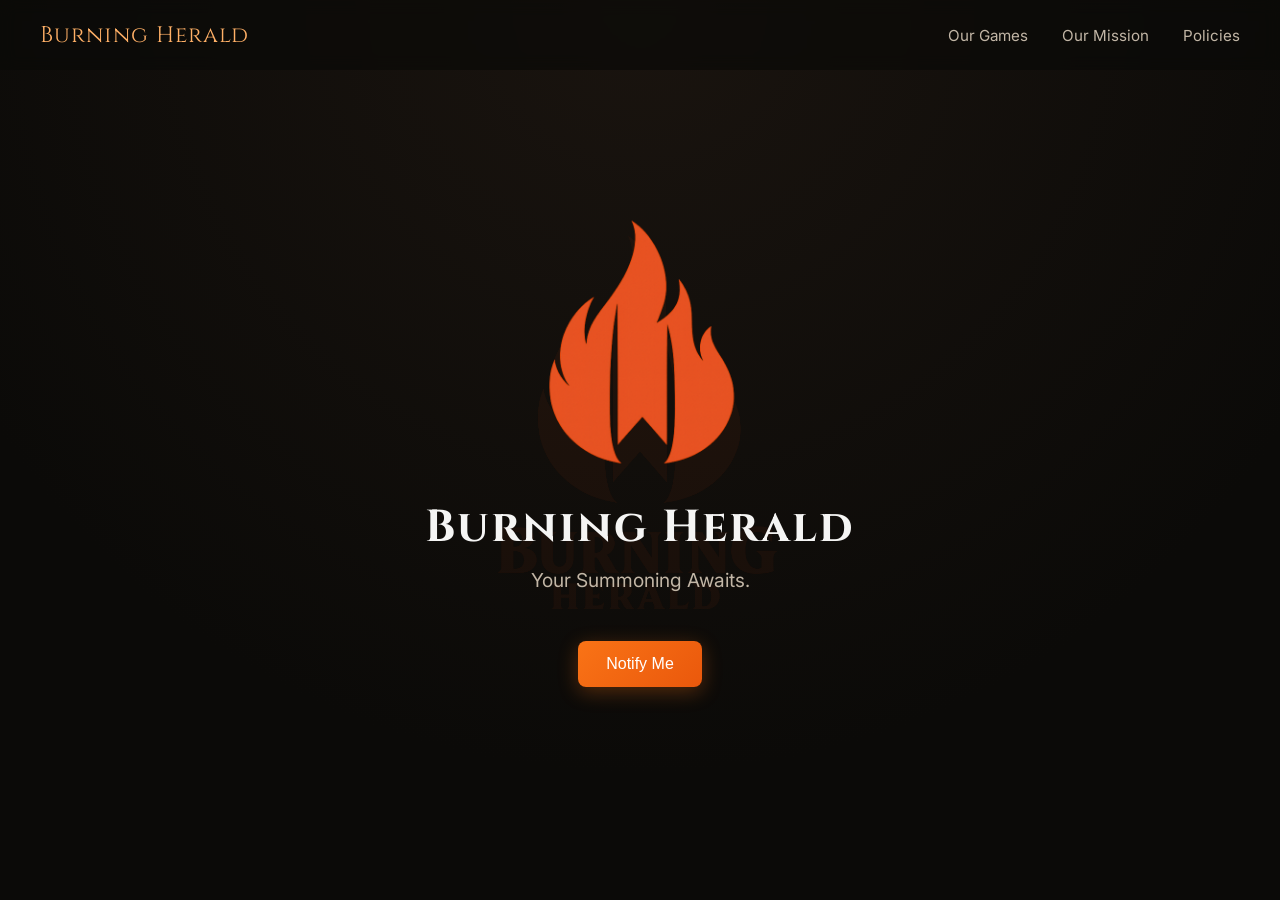
==== index.html @ f41aae8c "Update index.html" ====
<!DOCTYPE html>
<html lang="en">
<head>
  <meta charset="UTF-8">
  <title>Burning Herald</title>
  <meta name="viewport" content="width=device-width, initial-scale=1.0">

  <!-- Google Fonts -->
  <link href="https://fonts.googleapis.com/css2?family=Cinzel:wght@500;700&family=Inter:wght@300;400;600&display=swap" rel="stylesheet">

  <style>
    :root {
      --bg-dark: #0b0a08;
      --bg-sepia: #1a140f;
      --accent: #f97316;
      --accent-soft: #ffb067;
      --text-main: #f5f5f4;
      --text-muted: #c2b6a6;
    }

    * {
      box-sizing: border-box;
    }

    body {
      margin: 0;
      font-family: 'Inter', sans-serif;
      background: radial-gradient(circle at top, #1a140f, #0b0a08 70%);
      color: var(--text-main);
    }

    /* HEADER */
    header {
      position: fixed;
      top: 0;
      width: 100%;
      padding: 20px 40px;
      display: flex;
      justify-content: space-between;
      align-items: center;
      background: rgba(11, 10, 8, 0.7);
      backdrop-filter: blur(8px);
      z-index: 10;
    }

    .brand {
      font-family: 'Cinzel', serif;
      font-size: 1.4rem;
      letter-spacing: 1px;
      color: var(--accent-soft);
    }

    nav a {
      margin-left: 30px;
      text-decoration: none;
      color: var(--text-muted);
      font-size: 0.95rem;
      transition: 0.3s;
    }

    nav a:hover {
      color: var(--accent);
    }

    /* HERO */
    .hero {
      height: 100vh;
      display: flex;
      flex-direction: column;
      justify-content: center;
      align-items: center;
      text-align: center;
      padding: 20px;
      position: relative;
    }

    /* subtle background logo */
    .hero::before {
      content: "";
      position: absolute;
      width: 60%;
      height: 60%;
      background: url('Burning Herald logo design.png') no-repeat center;
      background-size: contain;
      opacity: 0.05;
      z-index: 0;
    }

    .hero-content {
      position: relative;
      z-index: 1;
    }

    .logo {
      width: 260px;
      max-width: 70%;
      margin-bottom: 20px;
    }

    h1 {
      font-family: 'Cinzel', serif;
      font-size: 2.8rem;
      letter-spacing: 2px;
      margin: 0;
    }

    .tagline {
      margin-top: 10px;
      font-size: 1.2rem;
      color: var(--text-muted);
    }

    /* BUTTON */
    .btn {
      margin-top: 30px;
      padding: 14px 28px;
      font-size: 1rem;
      background: linear-gradient(135deg, #f97316, #ea580c);
      border: none;
      color: white;
      border-radius: 8px;
      cursor: pointer;
      transition: 0.3s;
      box-shadow: 0 5px 20px rgba(249, 115, 22, 0.3);
    }

    .btn:hover {
      transform: translateY(-2px);
      box-shadow: 0 8px 25px rgba(249, 115, 22, 0.5);
    }

    /* SECTION PLACEHOLDER */
    section {
      padding: 100px 40px;
      text-align: center;
    }

    section h2 {
      font-family: 'Cinzel', serif;
      margin-bottom: 20px;
    }

    /* MOBILE */
    @media (max-width: 768px) {
      header {
        padding: 15px 20px;
      }

      nav a {
        margin-left: 15px;
        font-size: 0.85rem;
      }

      h1 {
        font-size: 2rem;
      }

      .logo {
        width: 200px;
      }
    }
  </style>
</head>

<body>

  <!-- HEADER -->
  <header>
    <div class="brand">Burning Herald</div>
    <nav>
<a href="/our-games/">Our Games</a>
<a href="/our-mission/">Our Mission</a>
<a href="/policies/">Policies</a>
    </nav>
  </header>

  <!-- HERO -->
  <div class="hero">
    <div class="hero-content">
      <img src="Burning Herald NO NAME.png" alt="Burning Herald Logo" class="logo">
      <h1>Burning Herald</h1>
      <p class="tagline">Your Summoning Awaits.</p>
      <button class="btn">Notify Me</button>
    </div>
  </div>



</body>
</html>
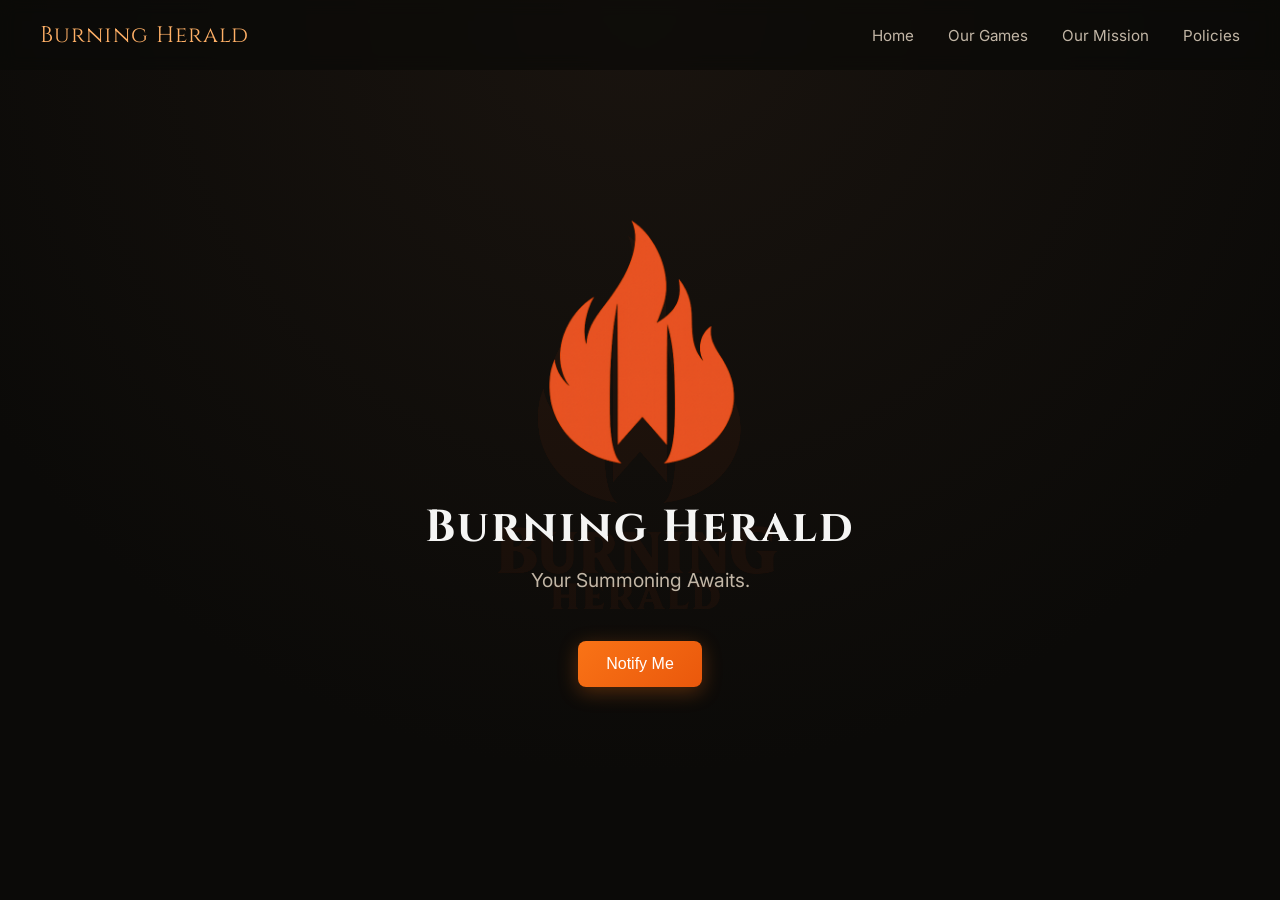
==== commit ffa504ab: "Update index.html" ====
--- a/index.html
+++ b/index.html
@@ -168,9 +168,10 @@
   <header>
     <div class="brand">Burning Herald</div>
     <nav>
-<a href="/our-games/">Our Games</a>
-<a href="/our-mission/">Our Mission</a>
-<a href="/policies/">Policies</a>
+      <a href="index.html">Home</a>
+      <a href="/our-games.html">Our Games</a>
+     <a href="/our-mission.html">Our Mission</a>
+       <a href="/policies.html">Policies</a>
     </nav>
   </header>
 
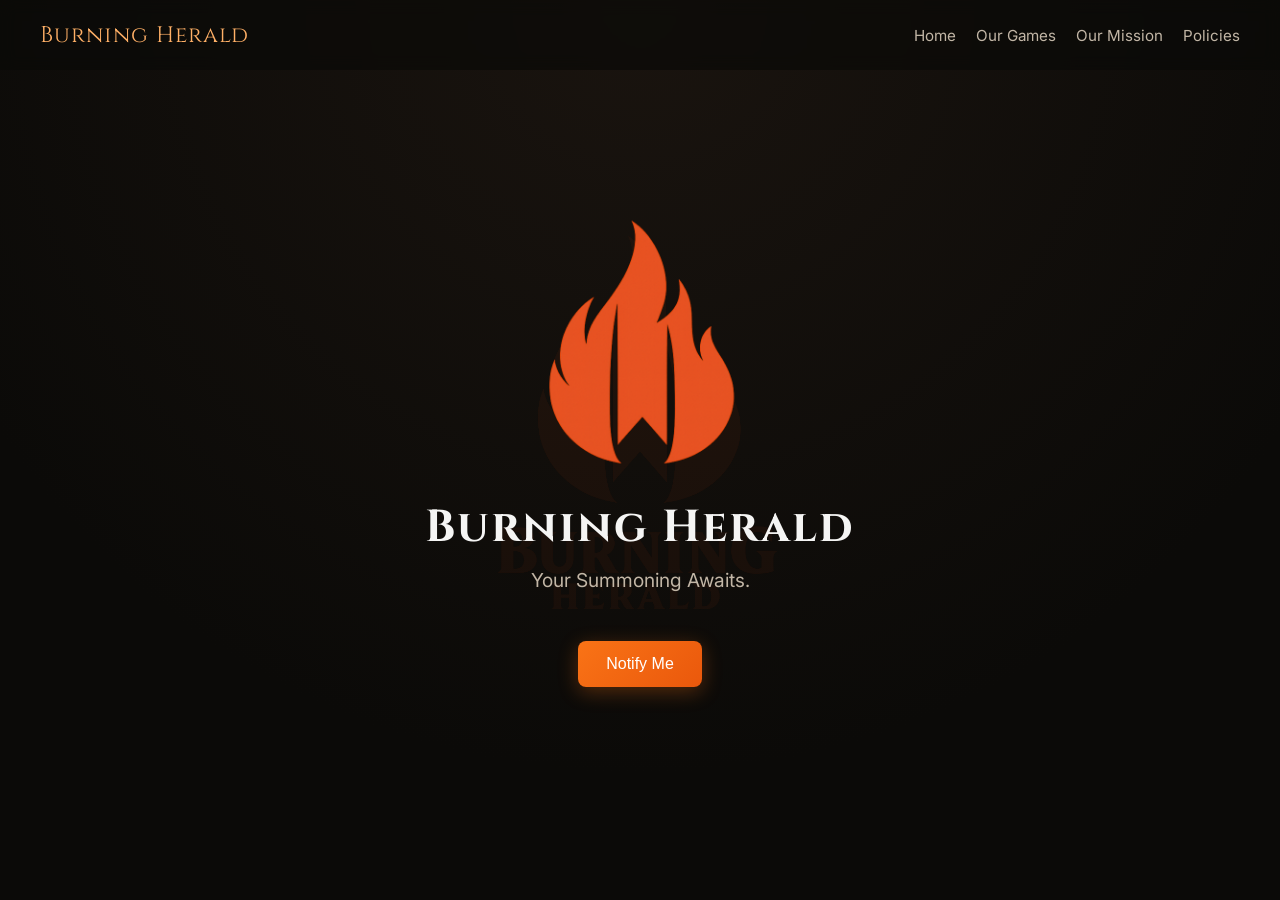
==== commit c816628e: "Update index.html" ====
--- a/index.html
+++ b/index.html
@@ -22,11 +22,19 @@
       box-sizing: border-box;
     }
 
+    html, body {
+      height: 100%;
+    }
+
     body {
       margin: 0;
       font-family: 'Inter', sans-serif;
       background: radial-gradient(circle at top, #1a140f, #0b0a08 70%);
       color: var(--text-main);
+
+      display: flex;
+      flex-direction: column;
+      min-height: 100vh;
     }
 
     /* HEADER */
@@ -41,28 +49,67 @@
       background: rgba(11, 10, 8, 0.7);
       backdrop-filter: blur(8px);
       z-index: 10;
-    }
-
+      box-sizing: border-box;
+    }
+
+    /* BRAND AS HOME BUTTON (ANIMATED) */
     .brand {
       font-family: 'Cinzel', serif;
       font-size: 1.4rem;
       letter-spacing: 1px;
       color: var(--accent-soft);
+      text-decoration: none;
+      white-space: nowrap;
+      transition: transform 0.25s ease, color 0.25s ease, text-shadow 0.25s ease;
+      position: relative;
+    }
+
+    .brand:hover {
+      color: var(--accent);
+      transform: scale(1.05);
+      text-shadow: 0 0 12px rgba(249, 115, 22, 0.35);
+    }
+
+    .brand::after {
+      content: "";
+      position: absolute;
+      left: 0;
+      bottom: -4px;
+      width: 100%;
+      height: 1px;
+      background: var(--accent);
+      transform: scaleX(0);
+      transform-origin: left;
+      transition: transform 0.25s ease;
+      opacity: 0.7;
+    }
+
+    .brand:hover::after {
+      transform: scaleX(1);
+    }
+
+    /* NAV FIX (NO CROPPING) */
+    nav {
+      display: flex;
+      flex-wrap: wrap;
+      justify-content: flex-end;
+      gap: 20px;
+      max-width: 75%;
     }
 
     nav a {
-      margin-left: 30px;
       text-decoration: none;
       color: var(--text-muted);
       font-size: 0.95rem;
-      transition: 0.3s;
+      white-space: nowrap;
+      transition: color 0.3s ease;
     }
 
     nav a:hover {
       color: var(--accent);
     }
 
-    /* HERO */
+    /* HERO (UNCHANGED) */
     .hero {
       height: 100vh;
       display: flex;
@@ -74,7 +121,6 @@
       position: relative;
     }
 
-    /* subtle background logo */
     .hero::before {
       content: "";
       position: absolute;
@@ -110,7 +156,7 @@
       color: var(--text-muted);
     }
 
-    /* BUTTON */
+    /* BUTTON (UNCHANGED) */
     .btn {
       margin-top: 30px;
       padding: 14px 28px;
@@ -129,7 +175,6 @@
       box-shadow: 0 8px 25px rgba(249, 115, 22, 0.5);
     }
 
-    /* SECTION PLACEHOLDER */
     section {
       padding: 100px 40px;
       text-align: center;
@@ -146,8 +191,11 @@
         padding: 15px 20px;
       }
 
+      nav {
+        gap: 12px;
+      }
+
       nav a {
-        margin-left: 15px;
         font-size: 0.85rem;
       }
 
@@ -166,16 +214,17 @@
 
   <!-- HEADER -->
   <header>
-    <div class="brand">Burning Herald</div>
+    <a class="brand" href="/home">Burning Herald</a>
+
     <nav>
-      <a href="index.html">Home</a>
-      <a href="/our-games.html">Our Games</a>
-     <a href="/our-mission.html">Our Mission</a>
-       <a href="/policies.html">Policies</a>
+      <a href="/home">Home</a>
+      <a href="/our-games">Our Games</a>
+      <a href="/our-mission">Our Mission</a>
+      <a href="/our-policies">Policies</a>
     </nav>
   </header>
 
-  <!-- HERO -->
+  <!-- HERO (UNCHANGED CONTENT) -->
   <div class="hero">
     <div class="hero-content">
       <img src="Burning Herald NO NAME.png" alt="Burning Herald Logo" class="logo">
@@ -185,7 +234,5 @@
     </div>
   </div>
 
-
-
 </body>
 </html>
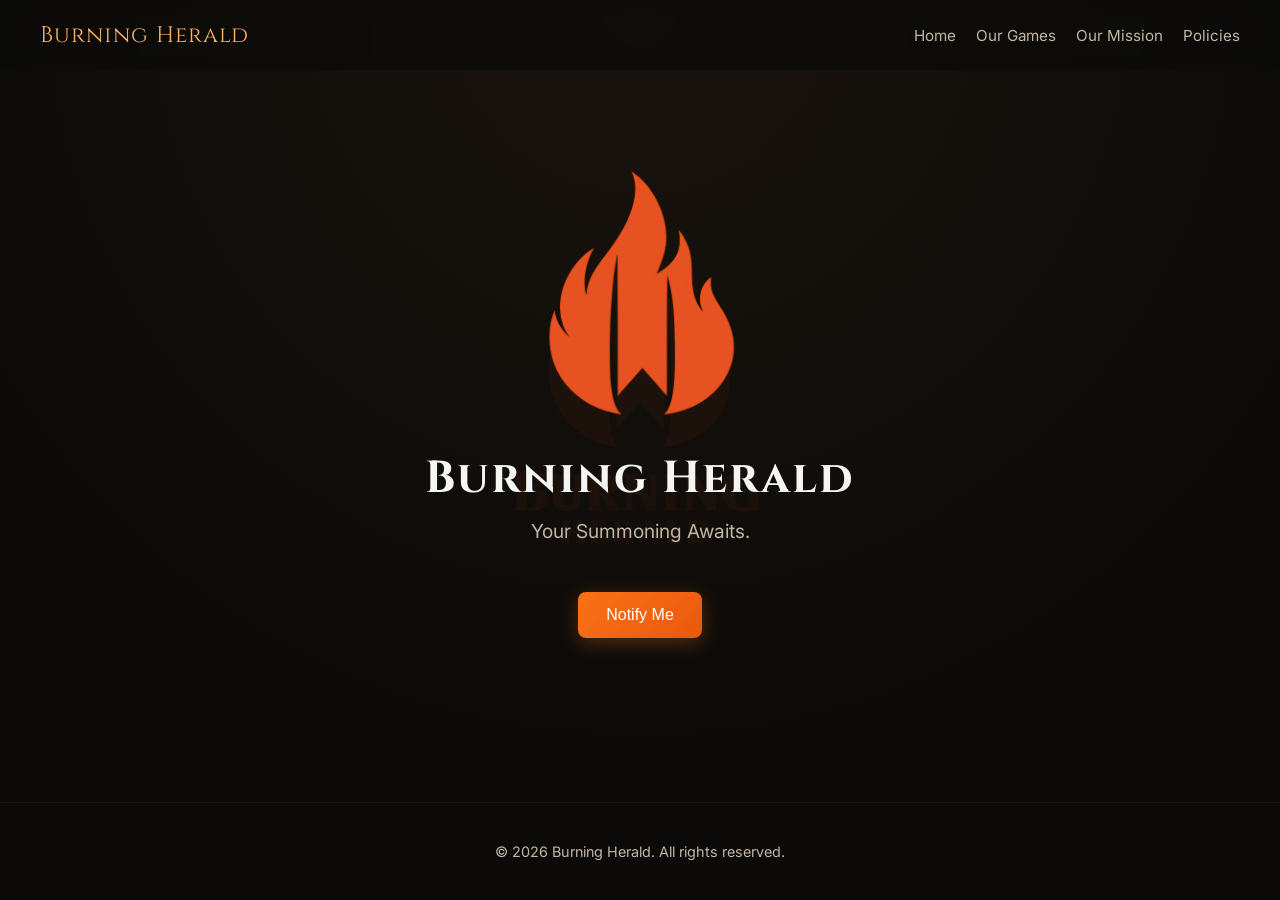
==== commit 61fae777: "Update index.html" ====
--- a/index.html
+++ b/index.html
@@ -109,7 +109,7 @@
       color: var(--accent);
     }
 
-    /* HERO (UNCHANGED) */
+    /* HERO */
     .hero {
       height: 100vh;
       display: flex;
@@ -119,6 +119,7 @@
       text-align: center;
       padding: 20px;
       position: relative;
+      flex: 1;
     }
 
     .hero::before {
@@ -156,7 +157,7 @@
       color: var(--text-muted);
     }
 
-    /* BUTTON (UNCHANGED) */
+    /* BUTTON */
     .btn {
       margin-top: 30px;
       padding: 14px 28px;
@@ -175,14 +176,14 @@
       box-shadow: 0 8px 25px rgba(249, 115, 22, 0.5);
     }
 
-    section {
-      padding: 100px 40px;
+    /* FOOTER */
+    footer {
       text-align: center;
-    }
-
-    section h2 {
-      font-family: 'Cinzel', serif;
-      margin-bottom: 20px;
+      padding: 40px;
+      font-size: 0.9rem;
+      color: var(--text-muted);
+      border-top: 1px solid rgba(255,255,255,0.05);
+      margin-top: auto;
     }
 
     /* MOBILE */
@@ -224,7 +225,7 @@
     </nav>
   </header>
 
-  <!-- HERO (UNCHANGED CONTENT) -->
+  <!-- HERO -->
   <div class="hero">
     <div class="hero-content">
       <img src="Burning Herald NO NAME.png" alt="Burning Herald Logo" class="logo">
@@ -234,5 +235,10 @@
     </div>
   </div>
 
+  <!-- FOOTER -->
+  <footer>
+    © 2026 Burning Herald. All rights reserved.
+  </footer>
+
 </body>
 </html>
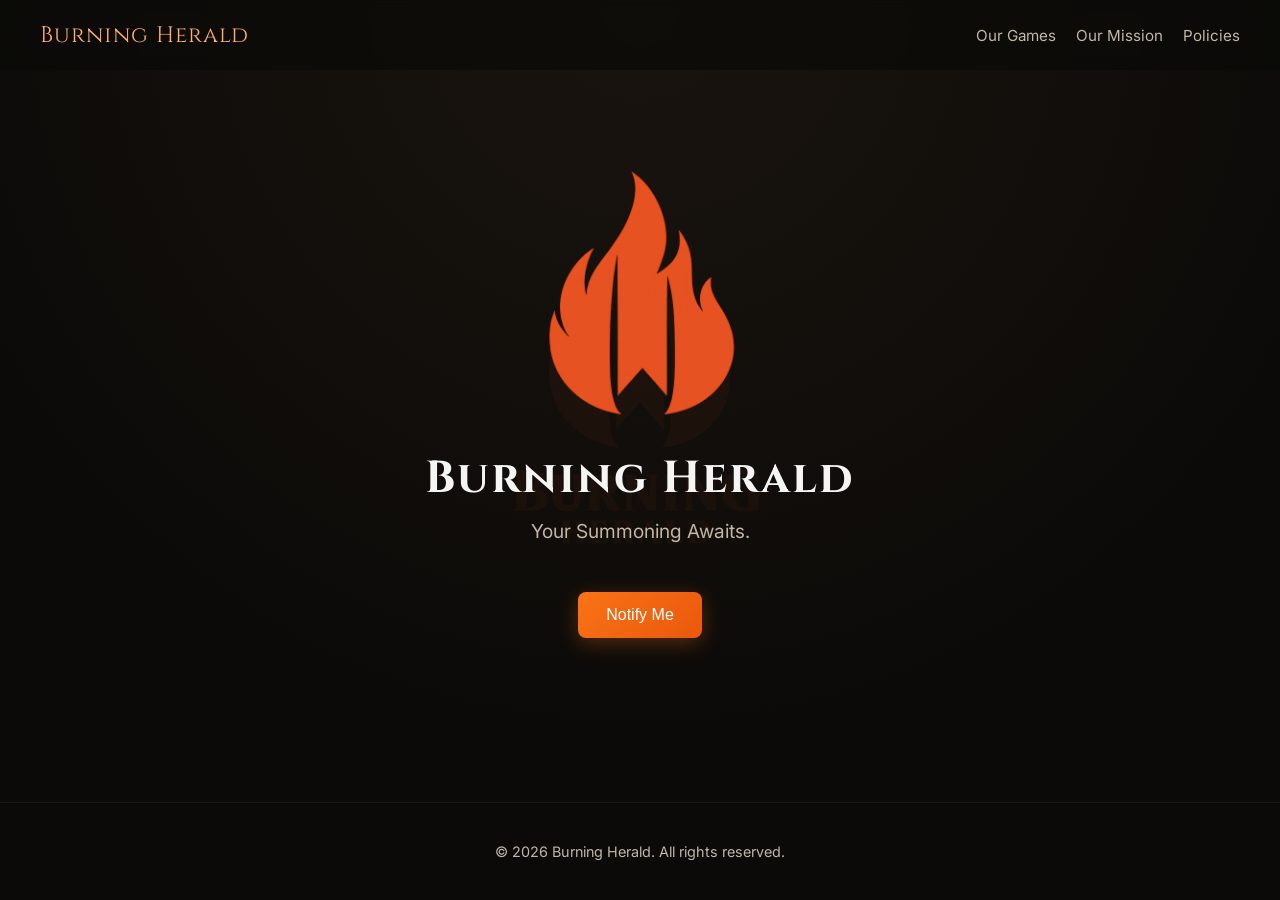
==== commit 848d4ed4: "Update index.html" ====
--- a/index.html
+++ b/index.html
@@ -218,7 +218,6 @@
     <a class="brand" href="/home">Burning Herald</a>
 
     <nav>
-      <a href="/home">Home</a>
       <a href="/our-games">Our Games</a>
       <a href="/our-mission">Our Mission</a>
       <a href="/our-policies">Policies</a>
